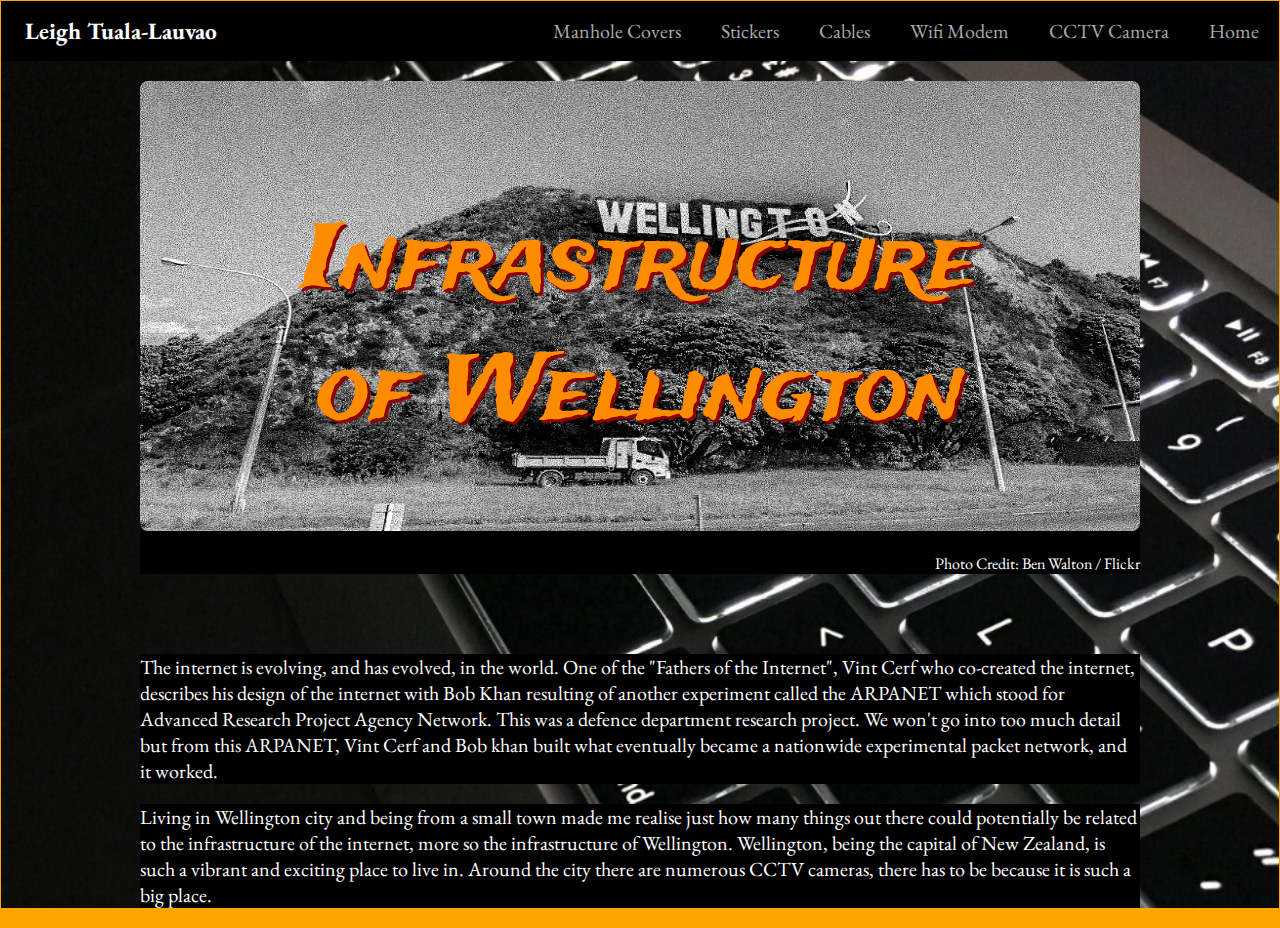
==== index.html @ 769a8c39 "Adding my existing site." ====
<!DOCTYPE HTML>

<html>

<head>
	<meta http-equiv="Content-Type" content="text/html; charset=UTF-8" />
	<title>Your Website</title>
	<link rel="stylesheet" type="text/css" href="css/style.css">
  <link href="https://fonts.googleapis.com/css?family=EB+Garamond|Trade+Winds&display=swap" rel="stylesheet">
</head>

<body background="img/keyboard.png">

	<nav>
		<h3>Leigh Tuala-Lauvao</h3>
		<a href="index.html">Home</a>
		<a href="page1.html">CCTV Camera</a>
		<a href="page2.html">Wifi Modem</a>
		<a href="page3.html">Cables</a>
		<a href="page4.html">Stickers</a>
		<a href="page5.html">Manhole Covers</a>
	</nav>

	<header>
		<section id="index.html">
			<div class="container">
				<img src="img/wellington-sign-2.jpg" style="width:1500px;height:450px;">
				<div class="centered">Infrastructure of Wellington</div>
			<p align="right">Photo Credit: Ben Walton / Flickr</p>
		</div>
		</section>
	</header>

	<section>
        <p1 align="center">The internet is evolving, and has evolved, in the world. One of the "Fathers of the Internet", Vint Cerf who co-created the internet, describes his design of the internet with Bob Khan resulting of another experiment called the ARPANET which stood for Advanced Research Project Agency Network. This was a defence department research project. We won't go into too much detail but from this ARPANET, Vint Cerf and Bob khan built what eventually became a nationwide experimental packet network, and it worked.</p1>
</section>

        <section>
        <p1 align="center">Living in Wellington city and being from a small town made me realise just how many things out there could potentially be related to the infrastructure of the internet, more so the infrastructure of Wellington. Wellington, being the capital of New Zealand, is such a vibrant and exciting place to live in. Around the city there are numerous CCTV cameras, there has to be because it is such a big place.</p1>
	</section>

</body>
</html>
---- css/style.css ----
*{
	box-sizing: border-box;
	/* This makes the widths of elements more consistent
		Full details here https://css-tricks.com/box-sizing/ */

}
html{
	background-color: orange;
}

body{
	margin: 1.2px; /* Often browsers have a 5px margin by deafult*/
	  background-size: cover;
    font-family: 'EB Garamond', serif;
    font-size: 20px;
		color: white;
}

section{
	max-width: 1000px;
	margin-left: auto;
	margin-right: auto;
	margin-top: 20px;
	margin-bottom: 20px;
	background-color: black;
}

section h1{
	color: darkOrange;
	font-family: 'Trade Winds', cursive;
    font-size: 90px;
	text-shadow: 3px 3px darkRed;
}

section h3{
	text-shadow: 2px 2px darkRed;
}

section h4{
	text-shadow: 2px 2px darkRed;
	font-size: 30px;
	text-align: center;
}

img{
	border-radius: 8px;
	max-width: 100%;
  height: auto;
}

p{
	font-size: 16px;
	display: block;
	color: white;
}

.link{
    text-align: center;
}

header{
	border-radius: 0;
	/*background-color: navy; */
	color: white; /* more readable on an orange background */
	padding-top: 0px;
	padding-bottom: 40px;
	margin-left: 0;
	margin-right: 0;
}

nav{
	overflow: hidden;
	width: 100%;
	height: 60px;
	background-color: black;
}

nav a, nav h3{
	float: left;
	margin: 0px;
	line-height: 60px;
	margin-left: 1em;
	margin-right: 1em;
	text-decoration: none;
}

nav a{
	color: darkGrey;
	float: right;
	text-align: center;
	margin-left: 1em;
	margin-right: 1em;
	text-decoration: none;
}

nav a:hover{
	text-decoration: underline; /* Hover styles to let people know they can click it */
	background-color: orange;
	color: white;
}

.container{
	position: relative;
	text-align: center;
}

.centered{
	position: absolute;
	top: 50%;
	left: 50%;
	transform: translate(-50%, -50%);
	color: darkOrange;
	font-family: 'Trade Winds', cursive;
  font-size: 90px;
	text-shadow: 3px 3px darkRed;
}

/* Simple grid */
.g-row{
	width: 100%;
	overflow: hidden;
}

.g-row img{
	width: 100%; /*This makes all images in grids to be the size of their cell */
}

.g-50{
	width: 50%;
	float: left;
}

.g-30{
	width: 30%;
	float: left;
}

.g-70{
	width: 70%;
	float: left;
}

.show{
	border: 1px solid blue;
	padding: 2px;
}

.padded{
	padding: 20px; /* I add this to cells to add a little padding*/
}
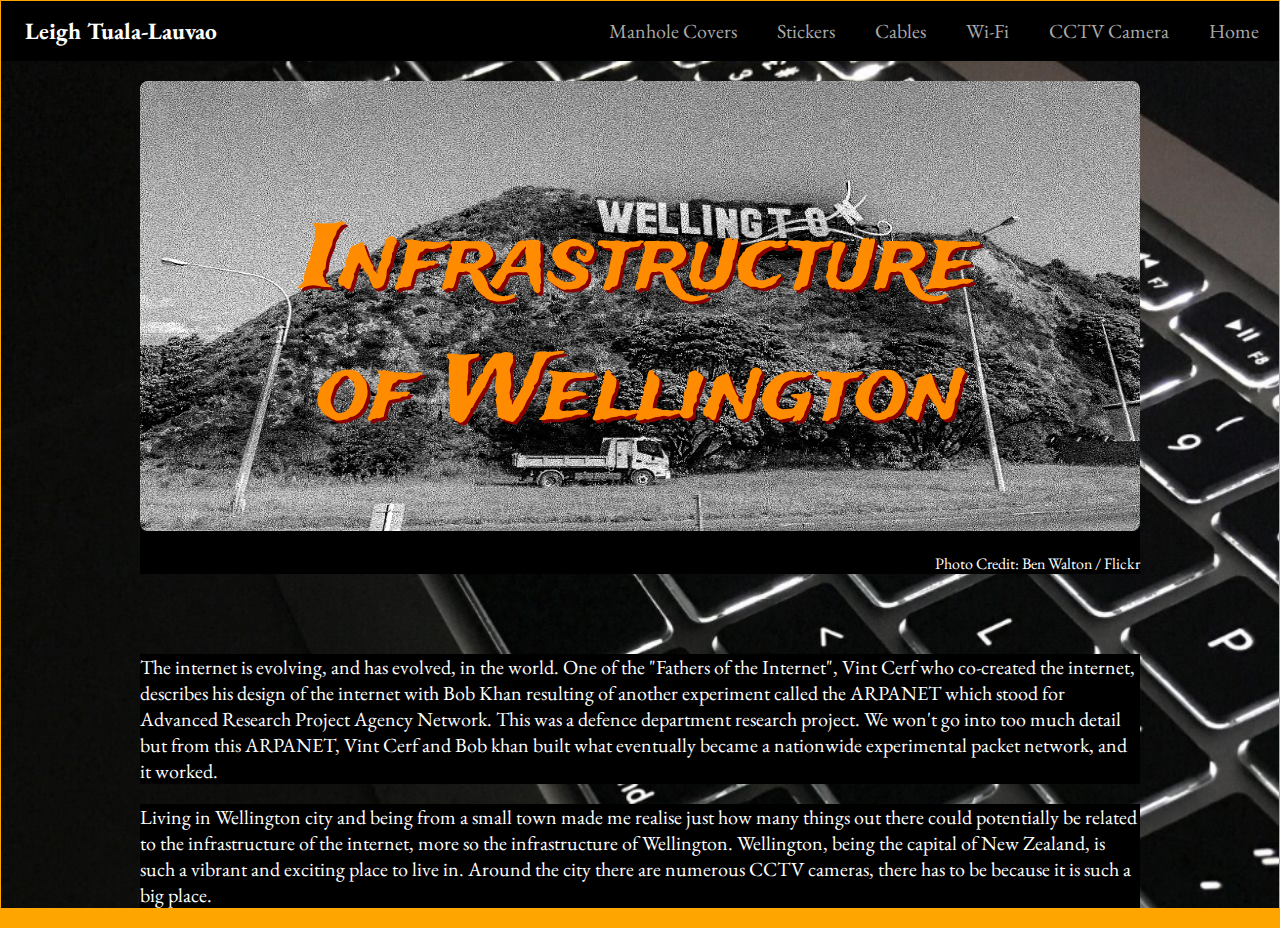
==== commit ced4fdbe: "Change name of  wifi." ====
--- a/index.html
+++ b/index.html
@@ -15,7 +15,7 @@
 		<h3>Leigh Tuala-Lauvao</h3>
 		<a href="index.html">Home</a>
 		<a href="page1.html">CCTV Camera</a>
-		<a href="page2.html">Wifi Modem</a>
+		<a href="page2.html">Wi-Fi</a>
 		<a href="page3.html">Cables</a>
 		<a href="page4.html">Stickers</a>
 		<a href="page5.html">Manhole Covers</a>
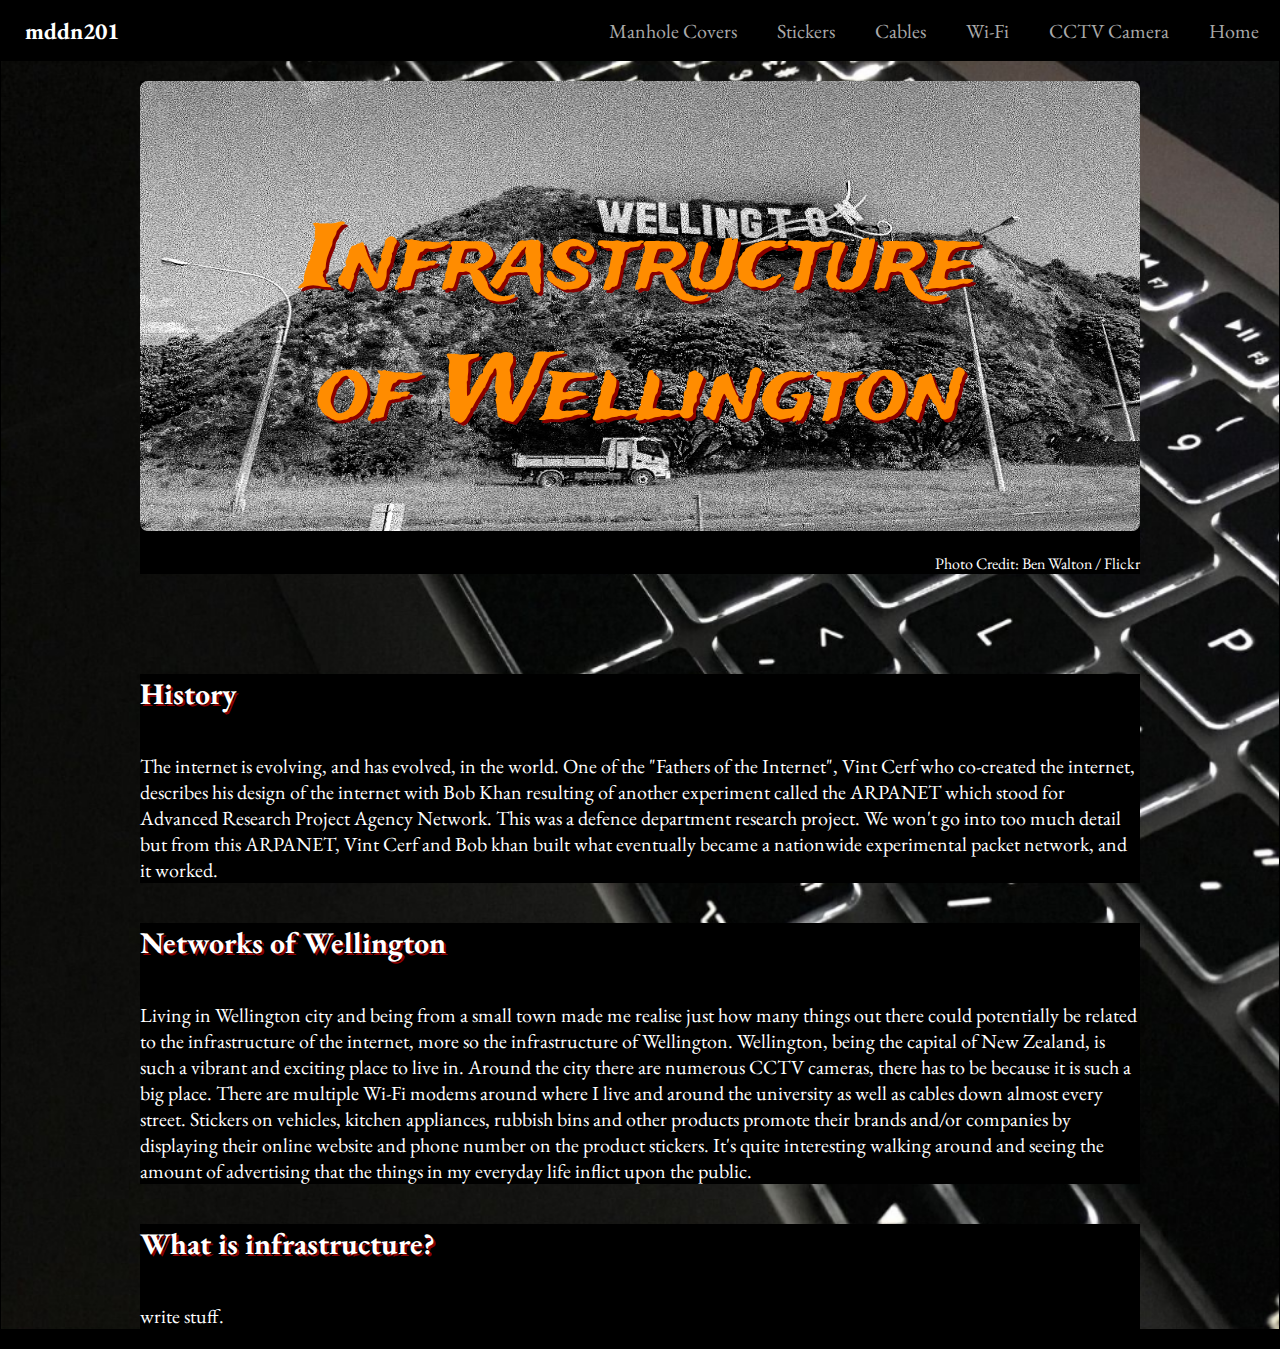
==== commit 4bf66cae: "New changes." ====
--- a/index.html
+++ b/index.html
@@ -4,7 +4,7 @@
 
 <head>
 	<meta http-equiv="Content-Type" content="text/html; charset=UTF-8" />
-	<title>Your Website</title>
+	<title>Home Page-Infrastructure of Wellington</title>
 	<link rel="stylesheet" type="text/css" href="css/style.css">
   <link href="https://fonts.googleapis.com/css?family=EB+Garamond|Trade+Winds&display=swap" rel="stylesheet">
 </head>
@@ -12,7 +12,7 @@
 <body background="img/keyboard.png">
 
 	<nav>
-		<h3>Leigh Tuala-Lauvao</h3>
+		<h3>mddn201</h3>
 		<a href="index.html">Home</a>
 		<a href="page1.html">CCTV Camera</a>
 		<a href="page2.html">Wi-Fi</a>
@@ -32,11 +32,18 @@
 	</header>
 
 	<section>
-        <p1 align="center">The internet is evolving, and has evolved, in the world. One of the "Fathers of the Internet", Vint Cerf who co-created the internet, describes his design of the internet with Bob Khan resulting of another experiment called the ARPANET which stood for Advanced Research Project Agency Network. This was a defence department research project. We won't go into too much detail but from this ARPANET, Vint Cerf and Bob khan built what eventually became a nationwide experimental packet network, and it worked.</p1>
+		<h4>History</h4>
+        <p1>The internet is evolving, and has evolved, in the world. One of the "Fathers of the Internet", Vint Cerf who co-created the internet, describes his design of the internet with Bob Khan resulting of another experiment called the ARPANET which stood for Advanced Research Project Agency Network. This was a defence department research project. We won't go into too much detail but from this ARPANET, Vint Cerf and Bob khan built what eventually became a nationwide experimental packet network, and it worked.</p1>
 </section>
 
         <section>
-        <p1 align="center">Living in Wellington city and being from a small town made me realise just how many things out there could potentially be related to the infrastructure of the internet, more so the infrastructure of Wellington. Wellington, being the capital of New Zealand, is such a vibrant and exciting place to live in. Around the city there are numerous CCTV cameras, there has to be because it is such a big place.</p1>
+		<h4>Networks of Wellington</h4>
+        <p1>Living in Wellington city and being from a small town made me realise just how many things out there could potentially be related to the infrastructure of the internet, more so the infrastructure of Wellington. Wellington, being the capital of New Zealand, is such a vibrant and exciting place to live in. Around the city there are numerous CCTV cameras, there has to be because it is such a big place. There are multiple Wi-Fi modems around where I live and around the university as well as cables down almost every street. Stickers on vehicles, kitchen appliances, rubbish bins and other products promote their brands and/or companies by displaying their online website and phone number on the product stickers. It's quite interesting walking around and seeing the amount of advertising that the things in my everyday life inflict upon the public.</p1>
+	</section>
+
+          <section>
+		<h4>What is infrastructure?</h4>
+        <p1>write stuff.</p1>
 	</section>
 
 </body>
--- a/css/style.css
+++ b/css/style.css
@@ -5,7 +5,7 @@
 
 }
 html{
-	background-color: orange;
+	background-color: black;
 }
 
 body{
@@ -23,6 +23,7 @@
 	margin-top: 20px;
 	margin-bottom: 20px;
 	background-color: black;
+	text-align: left;
 }
 
 section h1{
@@ -30,6 +31,7 @@
 	font-family: 'Trade Winds', cursive;
     font-size: 90px;
 	text-shadow: 3px 3px darkRed;
+	margin-bottom: 0px;
 }
 
 section h3{
@@ -39,13 +41,13 @@
 section h4{
 	text-shadow: 2px 2px darkRed;
 	font-size: 30px;
-	text-align: center;
+	text-align: left;
 }
 
 img{
 	border-radius: 8px;
 	max-width: 100%;
-  height: auto;
+    height: auto;
 }
 
 p{
@@ -115,7 +117,19 @@
 	text-shadow: 3px 3px darkRed;
 }
 
+.center{
+	display: block;
+	margin-top: 0;
+	margin-bottom: 20px;
+    margin-left: auto;
+    margin-right: auto;
+    width: 150px;
+    padding-top: 0;
+    box-shadow: 3px 3px orange;
+
+ }
 /* Simple grid */
+
 .g-row{
 	width: 100%;
 	overflow: hidden;
@@ -127,17 +141,14 @@
 
 .g-50{
 	width: 50%;
-	float: left;
 }
 
 .g-30{
 	width: 30%;
-	float: left;
 }
 
 .g-70{
 	width: 70%;
-	float: left;
 }
 
 .show{
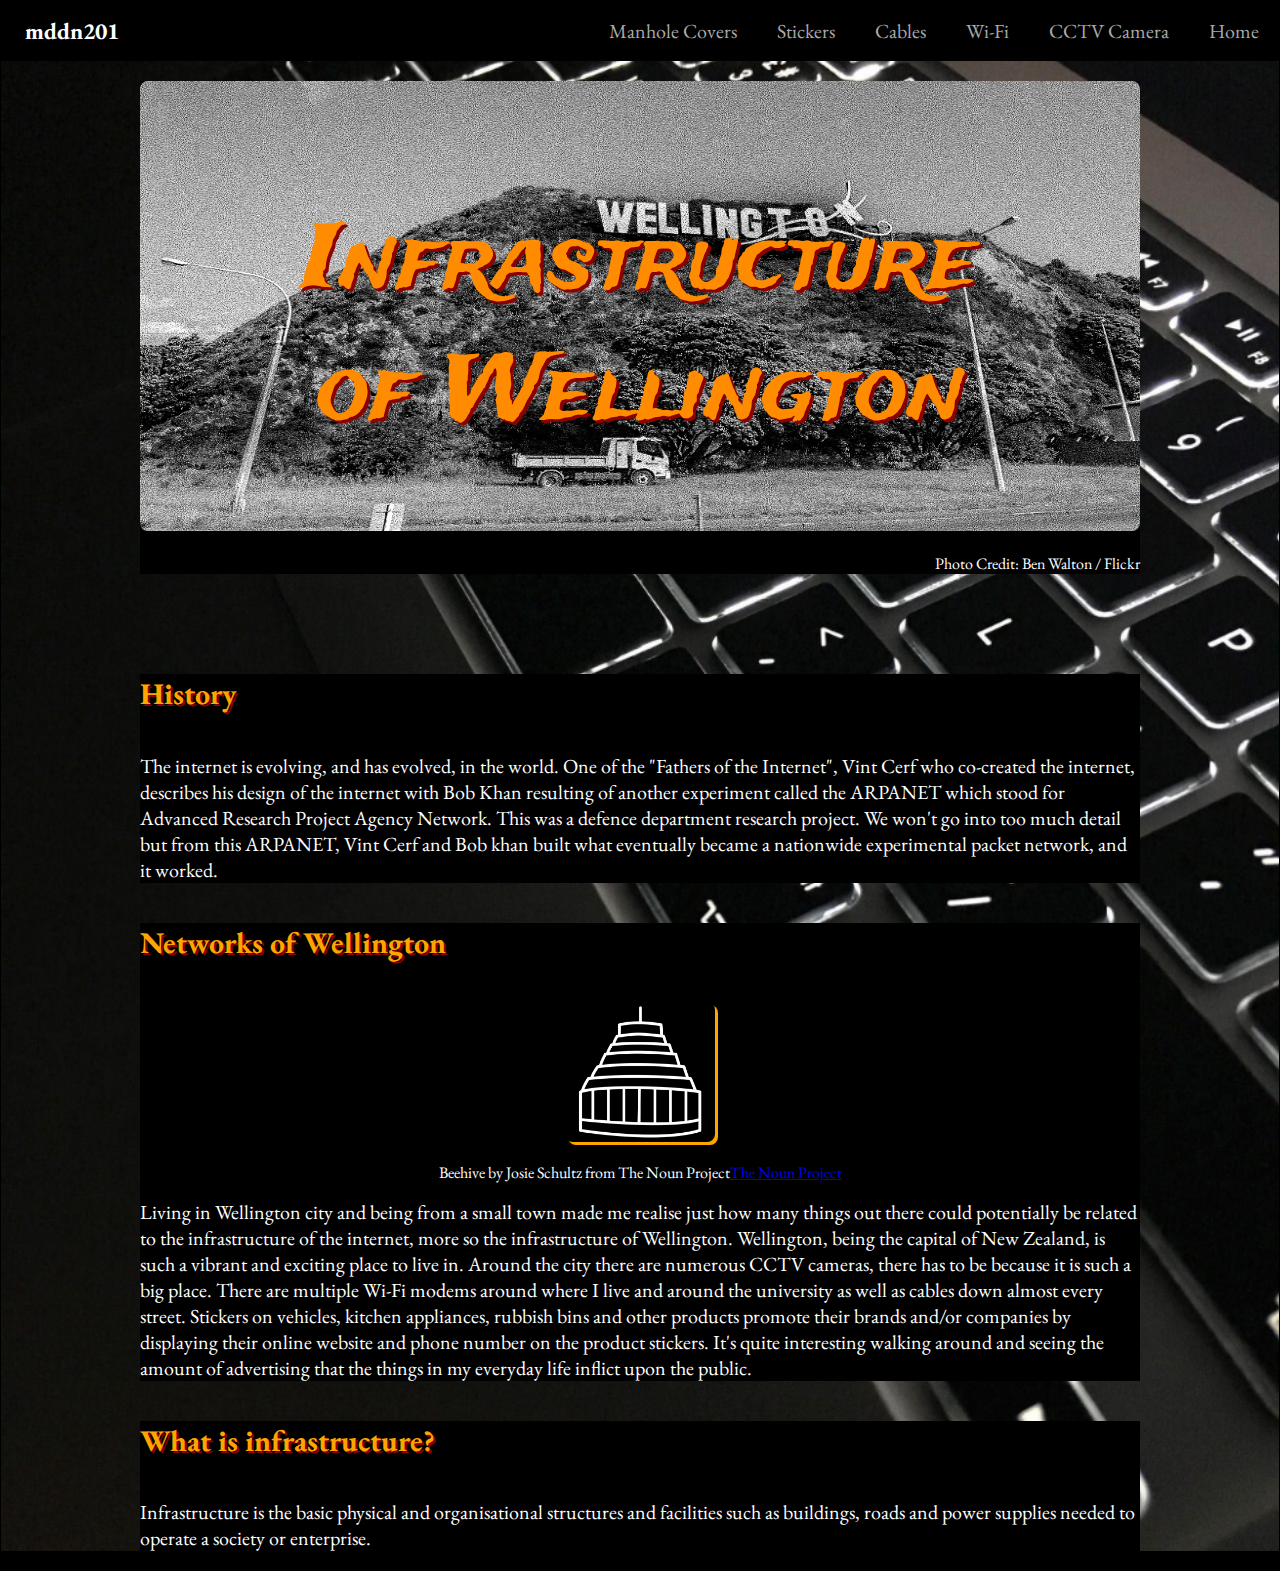
==== commit 82649a05: "Final changes." ====
--- a/index.html
+++ b/index.html
@@ -38,12 +38,19 @@
 
         <section>
 		<h4>Networks of Wellington</h4>
+
+    <img src="img/beehive.png" class="center">
+
+		<div class="link">
+	<p>Beehive by Josie Schultz from The Noun Project<a href="https://thenounproject.com/">The Noun Project</a></p>
+	</div>
+
         <p1>Living in Wellington city and being from a small town made me realise just how many things out there could potentially be related to the infrastructure of the internet, more so the infrastructure of Wellington. Wellington, being the capital of New Zealand, is such a vibrant and exciting place to live in. Around the city there are numerous CCTV cameras, there has to be because it is such a big place. There are multiple Wi-Fi modems around where I live and around the university as well as cables down almost every street. Stickers on vehicles, kitchen appliances, rubbish bins and other products promote their brands and/or companies by displaying their online website and phone number on the product stickers. It's quite interesting walking around and seeing the amount of advertising that the things in my everyday life inflict upon the public.</p1>
 	</section>
 
           <section>
 		<h4>What is infrastructure?</h4>
-        <p1>write stuff.</p1>
+        <p1>Infrastructure is the basic physical and organisational structures and facilities such as buildings, roads and power supplies needed to operate a society or enterprise.</p1>
 	</section>
 
 </body>
--- a/css/style.css
+++ b/css/style.css
@@ -35,10 +35,12 @@
 }
 
 section h3{
+	color: orange;
 	text-shadow: 2px 2px darkRed;
 }
 
 section h4{
+	color: orange;
 	text-shadow: 2px 2px darkRed;
 	font-size: 30px;
 	text-align: left;
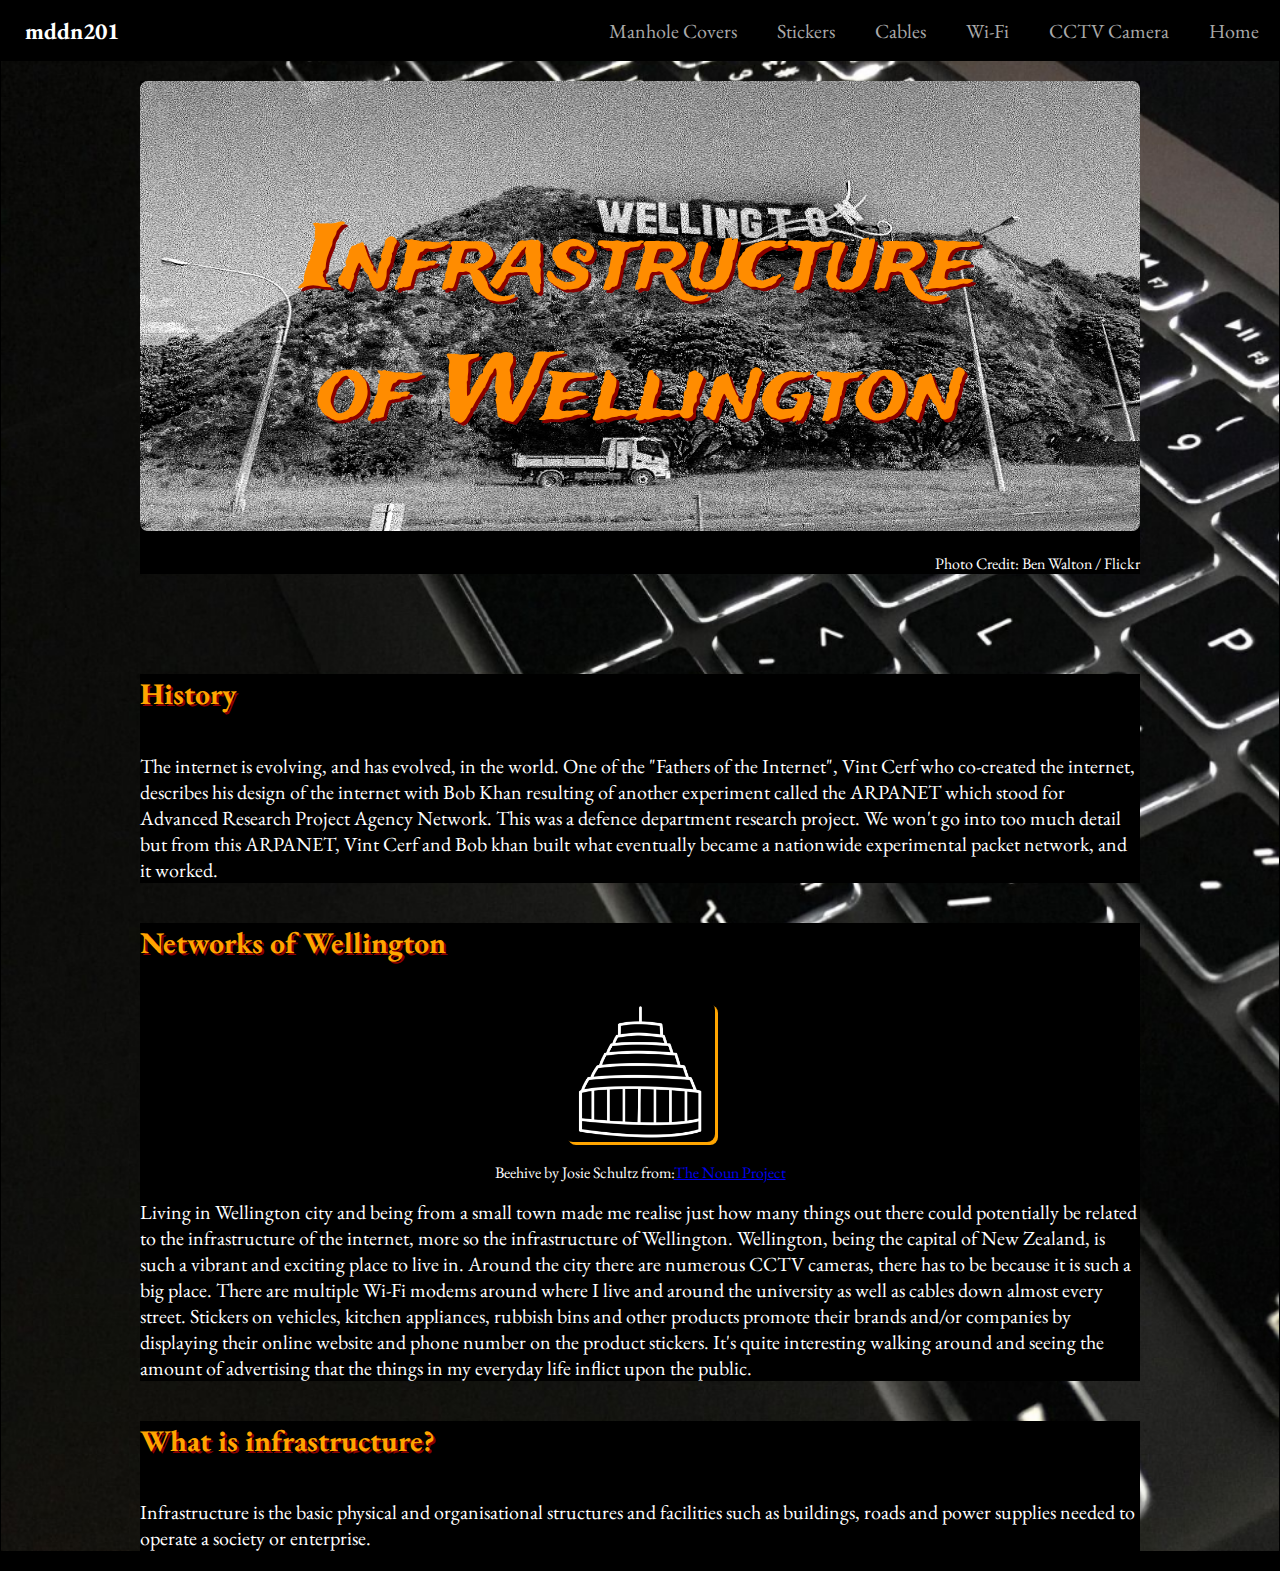
==== commit f65dd641: "Final changes 2." ====
--- a/index.html
+++ b/index.html
@@ -42,7 +42,7 @@
     <img src="img/beehive.png" class="center">
 
 		<div class="link">
-	<p>Beehive by Josie Schultz from The Noun Project<a href="https://thenounproject.com/">The Noun Project</a></p>
+	<p>Beehive by Josie Schultz from:<a href="https://thenounproject.com/">The Noun Project</a></p>
 	</div>
 
         <p1>Living in Wellington city and being from a small town made me realise just how many things out there could potentially be related to the infrastructure of the internet, more so the infrastructure of Wellington. Wellington, being the capital of New Zealand, is such a vibrant and exciting place to live in. Around the city there are numerous CCTV cameras, there has to be because it is such a big place. There are multiple Wi-Fi modems around where I live and around the university as well as cables down almost every street. Stickers on vehicles, kitchen appliances, rubbish bins and other products promote their brands and/or companies by displaying their online website and phone number on the product stickers. It's quite interesting walking around and seeing the amount of advertising that the things in my everyday life inflict upon the public.</p1>
